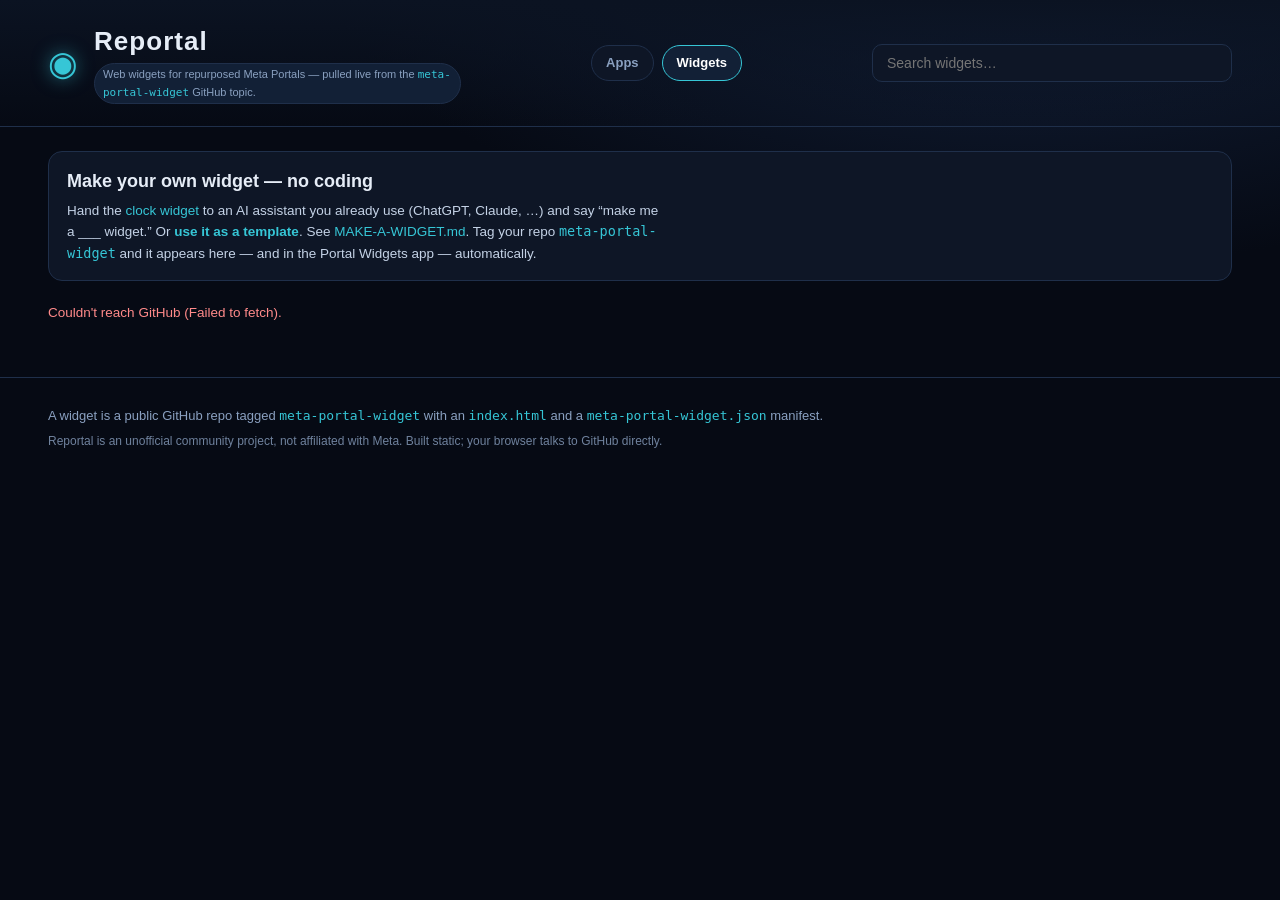
==== widgets.html @ 34f17ace "Add Widgets section: gallery of meta-portal-widget repos + make-your-own CTA Co-Authored-By: Claude " ====
<!DOCTYPE html>
<html lang="en">
<head>
  <meta charset="utf-8">
  <meta name="viewport" content="width=device-width, initial-scale=1">
  <title>Reportal Widgets — web widgets for repurposed Meta Portals</title>
  <meta name="description" content="A community gallery of web widgets for repurposed Meta / Facebook Portal devices, auto-aggregated from the GitHub 'meta-portal-widget' topic.">
  <link rel="stylesheet" href="styles.css">
</head>
<body>
  <header class="top">
    <div class="brand">
      <span class="logo">◉</span>
      <div>
        <h1>Reportal</h1>
        <p class="tag">Web widgets for repurposed Meta Portals — pulled live from the
          <a href="https://github.com/topics/meta-portal-widget" target="_blank" rel="noopener"><code>meta-portal-widget</code></a> GitHub topic.</p>
      </div>
    </div>
    <nav class="nav">
      <a href="/">Apps</a>
      <a href="/widgets.html" class="active">Widgets</a>
    </nav>
    <input id="search" type="search" placeholder="Search widgets…" autocomplete="off" aria-label="Search widgets">
  </header>

  <main>
    <section class="makeyours">
      <h2>Make your own widget — no coding</h2>
      <p>Hand the <a href="https://github.com/compscirunner/clock-widget" target="_blank" rel="noopener">clock widget</a>
         to an AI assistant you already use (ChatGPT, Claude, …) and say “make me a ___ widget.”
         Or <a href="https://github.com/compscirunner/clock-widget/generate" target="_blank" rel="noopener"><b>use it as a template</b></a>.
         See <a href="https://github.com/compscirunner/clock-widget/blob/main/MAKE-A-WIDGET.md" target="_blank" rel="noopener">MAKE-A-WIDGET.md</a>.
         Tag your repo <code>meta-portal-widget</code> and it appears here — and in the Portal Widgets app — automatically.</p>
    </section>

    <p id="status" class="status">Loading widgets…</p>
    <section id="grid" class="grid" aria-live="polite"></section>
  </main>

  <footer class="foot">
    <p>A widget is a public GitHub repo tagged <a href="https://github.com/topics/meta-portal-widget" target="_blank" rel="noopener"><code>meta-portal-widget</code></a>
       with an <code>index.html</code> and a <code>meta-portal-widget.json</code> manifest.</p>
    <p class="fine">Reportal is an unofficial community project, not affiliated with Meta. Built static; your browser talks to GitHub directly.</p>
  </footer>

  <script src="widgets.js"></script>
</body>
</html>
---- styles.css ----
:root {
  --bg: #060a14;
  --panel: #0e1626;
  --panel-2: #122036;
  --line: #1f2f4a;
  --text: #e6edf7;
  --muted: #8aa0c0;
  --accent: #36c6d6;
  --accent-2: #5a8cff;
}

* { box-sizing: border-box; }

body {
  margin: 0;
  background:
    radial-gradient(1200px 600px at 80% -10%, #14233f 0%, transparent 60%),
    var(--bg);
  color: var(--text);
  font: 15px/1.5 -apple-system, "Segoe UI", Roboto, Helvetica, Arial, sans-serif;
  min-height: 100vh;
}

a { color: var(--accent); text-decoration: none; }
a:hover { text-decoration: underline; }
code { font-family: ui-monospace, "SF Mono", Menlo, Consolas, monospace; color: var(--accent); }

.top {
  display: flex;
  flex-wrap: wrap;
  gap: 16px 24px;
  align-items: center;
  justify-content: space-between;
  padding: 22px clamp(16px, 4vw, 48px);
  border-bottom: 1px solid var(--line);
  background: linear-gradient(180deg, #0b1322, transparent);
}
.brand { display: flex; align-items: center; gap: 16px; }
.logo {
  font-size: 34px; line-height: 1;
  color: var(--accent);
  text-shadow: 0 0 18px rgba(54, 198, 214, .6);
}
.top h1 { margin: 0; font-size: 26px; letter-spacing: .04em; }
.tag { margin: 2px 0 0; color: var(--muted); font-size: 13.5px; max-width: 60ch; }

#search {
  flex: 1 1 240px;
  max-width: 360px;
  padding: 10px 14px;
  background: var(--panel);
  border: 1px solid var(--line);
  border-radius: 10px;
  color: var(--text);
  font-size: 14px;
}
#search:focus { outline: none; border-color: var(--accent); }

main { padding: 24px clamp(16px, 4vw, 48px) 8px; }
.status { color: var(--muted); margin: 4px 0 18px; font-size: 13.5px; }
.status.err { color: #ff8a8a; }
.empty { color: var(--muted); }

.grid {
  display: grid;
  grid-template-columns: repeat(auto-fill, minmax(280px, 1fr));
  gap: 20px;
}

.card {
  background: var(--panel);
  border: 1px solid var(--line);
  border-radius: 14px;
  overflow: hidden;
  display: flex;
  flex-direction: column;
  transition: transform .12s ease, border-color .12s ease, box-shadow .12s ease;
}
.card:hover {
  transform: translateY(-3px);
  border-color: var(--accent);
  box-shadow: 0 12px 30px rgba(0, 0, 0, .4);
}
.shot { display: block; aspect-ratio: 16 / 9; background: var(--panel-2); }
.shot img { width: 100%; height: 100%; object-fit: cover; display: block; }

.body { padding: 14px 16px 16px; display: flex; flex-direction: column; gap: 8px; flex: 1; }
.body h3 { margin: 0; font-size: 17px; }
.by { margin: 0; color: var(--muted); font-size: 12.5px; }
.desc { margin: 0; color: #c4d2e6; font-size: 13.5px; flex: 1; }

.tags { display: flex; flex-wrap: wrap; gap: 6px; }
.tag {
  font-size: 11px; padding: 2px 8px; border-radius: 999px;
  background: var(--panel-2); border: 1px solid var(--line); color: var(--muted);
}
.tag.cat { color: var(--accent); border-color: rgba(54, 198, 214, .4); }

.actions { display: flex; gap: 8px; margin-top: 4px; }
.btn {
  flex: 1; text-align: center;
  padding: 8px 10px; border-radius: 9px; font-size: 13px; font-weight: 600;
  background: var(--panel-2); border: 1px solid var(--line); color: var(--text);
}
.btn:hover { text-decoration: none; border-color: var(--accent); }
.btn.primary {
  background: linear-gradient(180deg, var(--accent-2), #3a6bdb);
  border-color: transparent; color: #fff;
}

.foot {
  margin-top: 28px;
  padding: 22px clamp(16px, 4vw, 48px) 40px;
  border-top: 1px solid var(--line);
  color: var(--muted);
  font-size: 13px;
}
.foot p { margin: 6px 0; }
.foot .fine { font-size: 12px; opacity: .8; }

/* Apps / Widgets tabs */
.nav { display: flex; gap: 8px; }
.nav a {
  padding: 7px 14px; border-radius: 999px;
  border: 1px solid var(--line); background: var(--panel);
  color: var(--muted); font-size: 13px; font-weight: 600;
}
.nav a:hover { text-decoration: none; border-color: var(--accent); color: var(--text); }
.nav a.active { color: #fff; border-color: var(--accent); background: var(--panel-2); }

/* "Make your own widget" panel */
.makeyours {
  background: var(--panel); border: 1px solid var(--line);
  border-radius: 14px; padding: 16px 18px; margin: 0 0 22px;
}
.makeyours h2 { margin: 0 0 6px; font-size: 18px; }
.makeyours p { margin: 0; color: #c4d2e6; font-size: 13.5px; max-width: 80ch; }
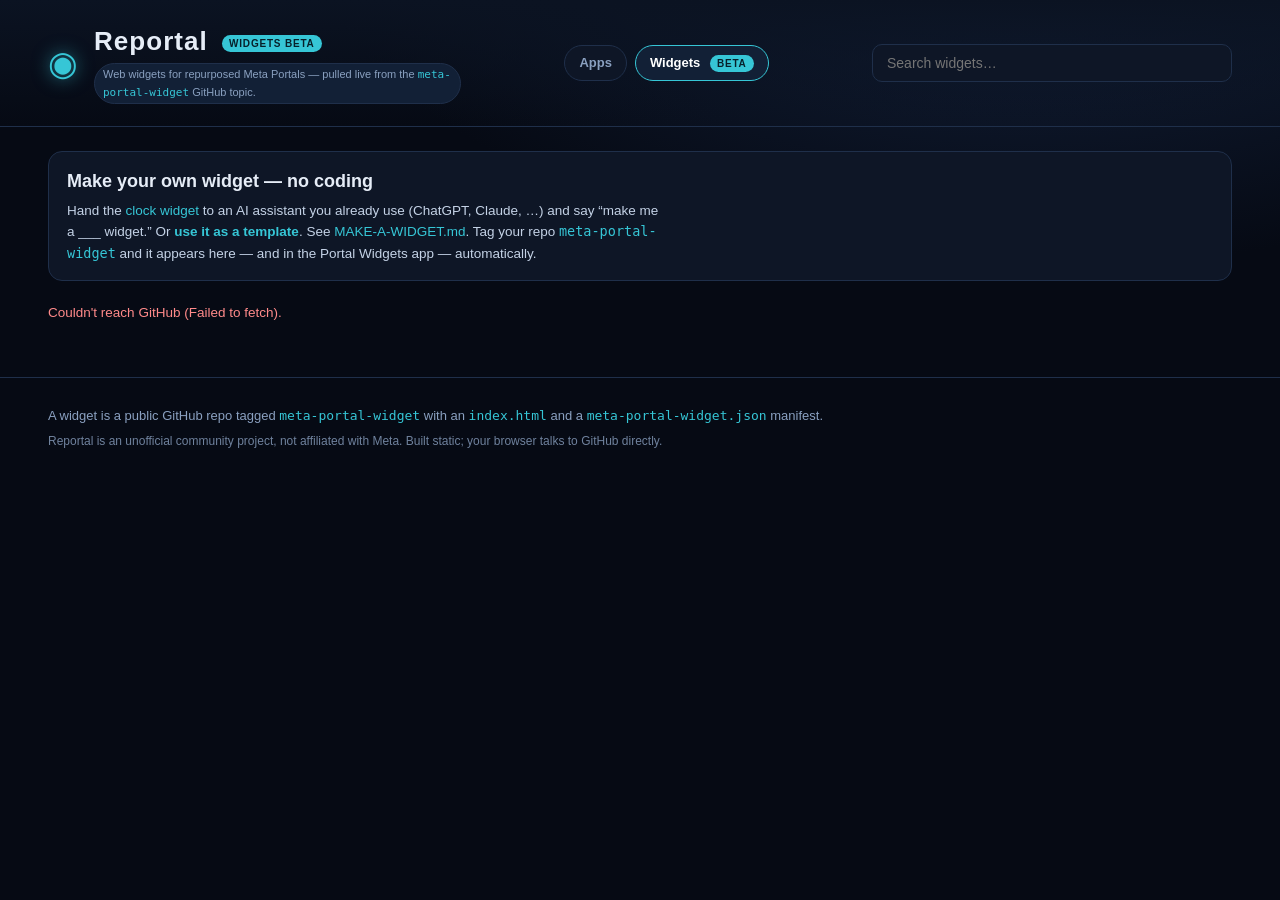
==== commit 2f4f64f9: "Brand the Widgets section as beta (nav badge + header + title) Co-Authored-By: Claude Opus 4.8 <nore" ====
--- a/widgets.html
+++ b/widgets.html
@@ -3,7 +3,7 @@
 <head>
   <meta charset="utf-8">
   <meta name="viewport" content="width=device-width, initial-scale=1">
-  <title>Reportal Widgets — web widgets for repurposed Meta Portals</title>
+  <title>Reportal Widgets (beta) — web widgets for repurposed Meta Portals</title>
   <meta name="description" content="A community gallery of web widgets for repurposed Meta / Facebook Portal devices, auto-aggregated from the GitHub 'meta-portal-widget' topic.">
   <link rel="stylesheet" href="styles.css">
 </head>
@@ -12,14 +12,14 @@
     <div class="brand">
       <span class="logo">◉</span>
       <div>
-        <h1>Reportal</h1>
+        <h1>Reportal <span class="beta">Widgets beta</span></h1>
         <p class="tag">Web widgets for repurposed Meta Portals — pulled live from the
           <a href="https://github.com/topics/meta-portal-widget" target="_blank" rel="noopener"><code>meta-portal-widget</code></a> GitHub topic.</p>
       </div>
     </div>
     <nav class="nav">
       <a href="/">Apps</a>
-      <a href="/widgets.html" class="active">Widgets</a>
+      <a href="/widgets.html" class="active">Widgets <span class="beta">beta</span></a>
     </nav>
     <input id="search" type="search" placeholder="Search widgets…" autocomplete="off" aria-label="Search widgets">
   </header>
--- a/styles.css
+++ b/styles.css
@@ -135,3 +135,11 @@
 }
 .makeyours h2 { margin: 0 0 6px; font-size: 18px; }
 .makeyours p { margin: 0; color: #c4d2e6; font-size: 13.5px; max-width: 80ch; }
+
+/* beta badge */
+.beta {
+  display: inline-block; margin-left: 6px;
+  padding: 1px 7px; border-radius: 999px;
+  font-size: 10px; font-weight: 700; letter-spacing: .08em; text-transform: uppercase;
+  color: #07202a; background: var(--accent); vertical-align: middle;
+}
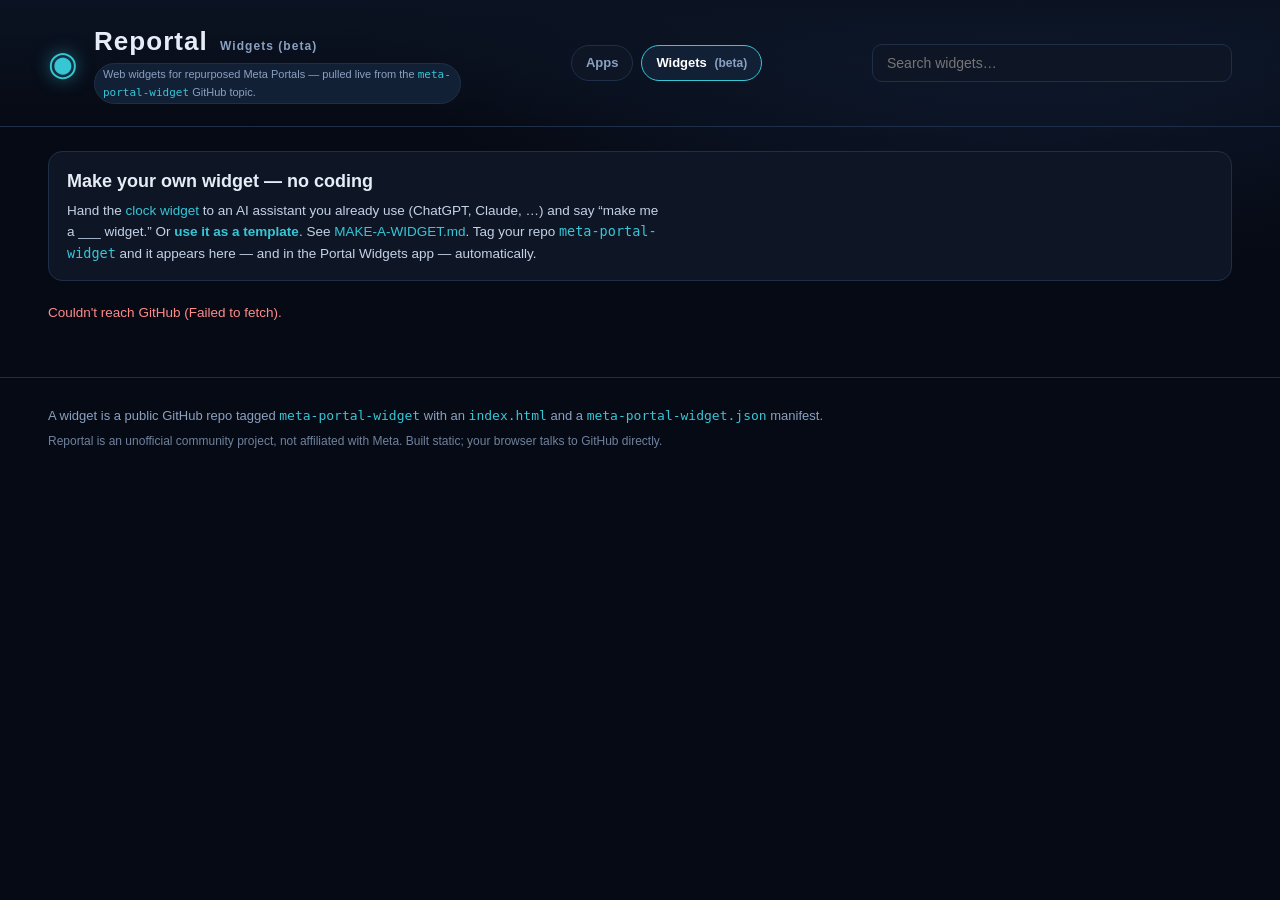
==== commit f9513502: "Widgets (beta) wording — plain parenthetical, not a pill badge Co-Authored-By: Claude Opus 4.8 <nore" ====
--- a/widgets.html
+++ b/widgets.html
@@ -12,14 +12,14 @@
     <div class="brand">
       <span class="logo">◉</span>
       <div>
-        <h1>Reportal <span class="beta">Widgets beta</span></h1>
+        <h1>Reportal <span class="beta">Widgets (beta)</span></h1>
         <p class="tag">Web widgets for repurposed Meta Portals — pulled live from the
           <a href="https://github.com/topics/meta-portal-widget" target="_blank" rel="noopener"><code>meta-portal-widget</code></a> GitHub topic.</p>
       </div>
     </div>
     <nav class="nav">
       <a href="/">Apps</a>
-      <a href="/widgets.html" class="active">Widgets <span class="beta">beta</span></a>
+      <a href="/widgets.html" class="active">Widgets <span class="beta">(beta)</span></a>
     </nav>
     <input id="search" type="search" placeholder="Search widgets…" autocomplete="off" aria-label="Search widgets">
   </header>
--- a/styles.css
+++ b/styles.css
@@ -136,10 +136,5 @@
 .makeyours h2 { margin: 0 0 6px; font-size: 18px; }
 .makeyours p { margin: 0; color: #c4d2e6; font-size: 13.5px; max-width: 80ch; }
 
-/* beta badge */
-.beta {
-  display: inline-block; margin-left: 6px;
-  padding: 1px 7px; border-radius: 999px;
-  font-size: 10px; font-weight: 700; letter-spacing: .08em; text-transform: uppercase;
-  color: #07202a; background: var(--accent); vertical-align: middle;
-}
+/* "(beta)" marker — subtle parenthetical, not a badge */
+.beta { margin-left: 4px; font-size: 12px; font-weight: 600; color: var(--muted); }
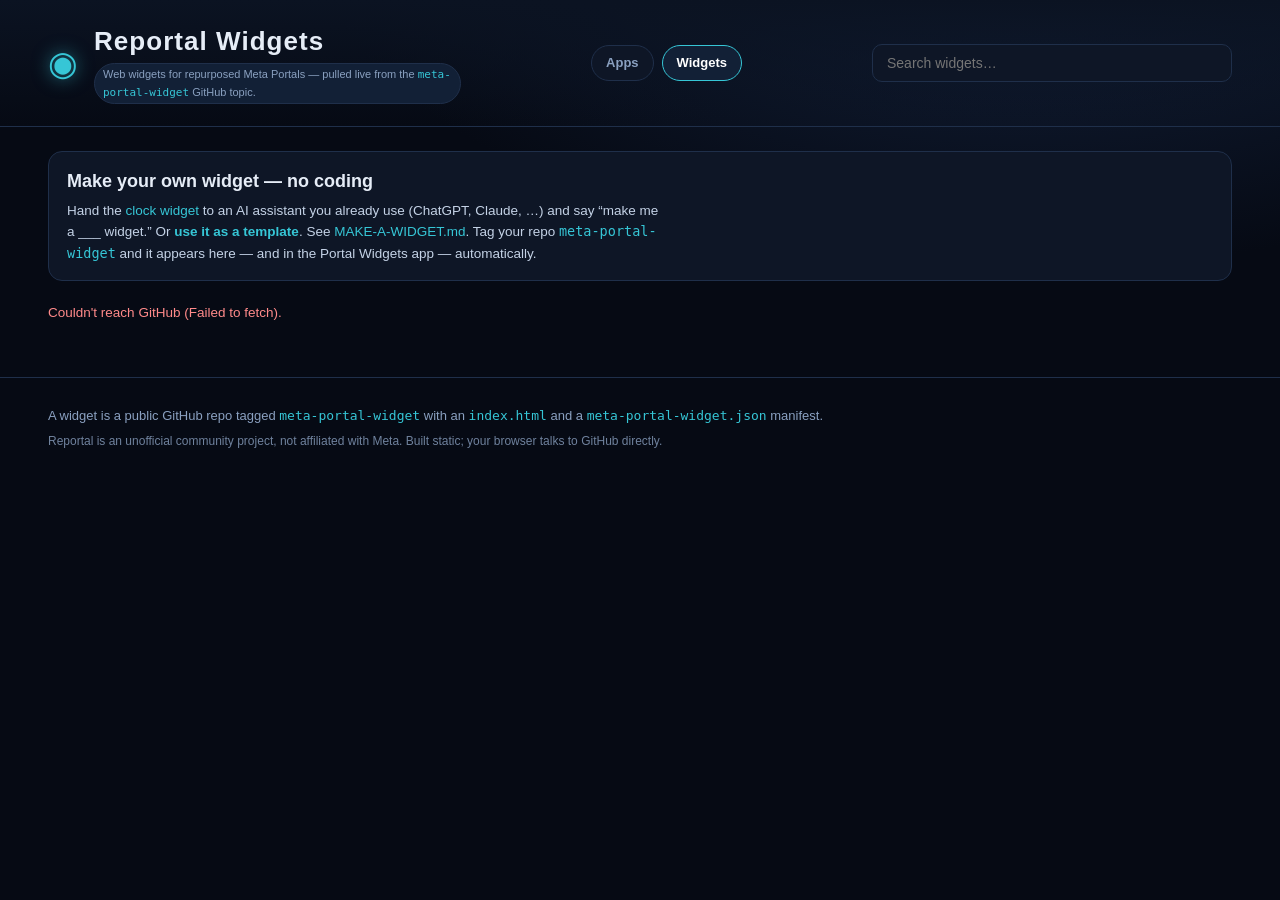
==== commit d0be98a7: "Widgets: drop the (beta) tag — section is stable Co-Authored-By: Claude Opus 4.8 <noreply@anthropic." ====
--- a/widgets.html
+++ b/widgets.html
@@ -3,7 +3,7 @@
 <head>
   <meta charset="utf-8">
   <meta name="viewport" content="width=device-width, initial-scale=1">
-  <title>Reportal Widgets (beta) — web widgets for repurposed Meta Portals</title>
+  <title>Reportal Widgets — web widgets for repurposed Meta Portals</title>
   <meta name="description" content="A community gallery of web widgets for repurposed Meta / Facebook Portal devices, auto-aggregated from the GitHub 'meta-portal-widget' topic.">
   <link rel="stylesheet" href="styles.css">
 </head>
@@ -12,14 +12,14 @@
     <div class="brand">
       <span class="logo">◉</span>
       <div>
-        <h1>Reportal <span class="beta">Widgets (beta)</span></h1>
+        <h1>Reportal Widgets</h1>
         <p class="tag">Web widgets for repurposed Meta Portals — pulled live from the
           <a href="https://github.com/topics/meta-portal-widget" target="_blank" rel="noopener"><code>meta-portal-widget</code></a> GitHub topic.</p>
       </div>
     </div>
     <nav class="nav">
       <a href="/">Apps</a>
-      <a href="/widgets.html" class="active">Widgets <span class="beta">(beta)</span></a>
+      <a href="/widgets.html" class="active">Widgets</a>
     </nav>
     <input id="search" type="search" placeholder="Search widgets…" autocomplete="off" aria-label="Search widgets">
   </header>
--- a/styles.css
+++ b/styles.css
@@ -135,6 +135,3 @@
 }
 .makeyours h2 { margin: 0 0 6px; font-size: 18px; }
 .makeyours p { margin: 0; color: #c4d2e6; font-size: 13.5px; max-width: 80ch; }
-
-/* "(beta)" marker — subtle parenthetical, not a badge */
-.beta { margin-left: 4px; font-size: 12px; font-weight: 600; color: var(--muted); }
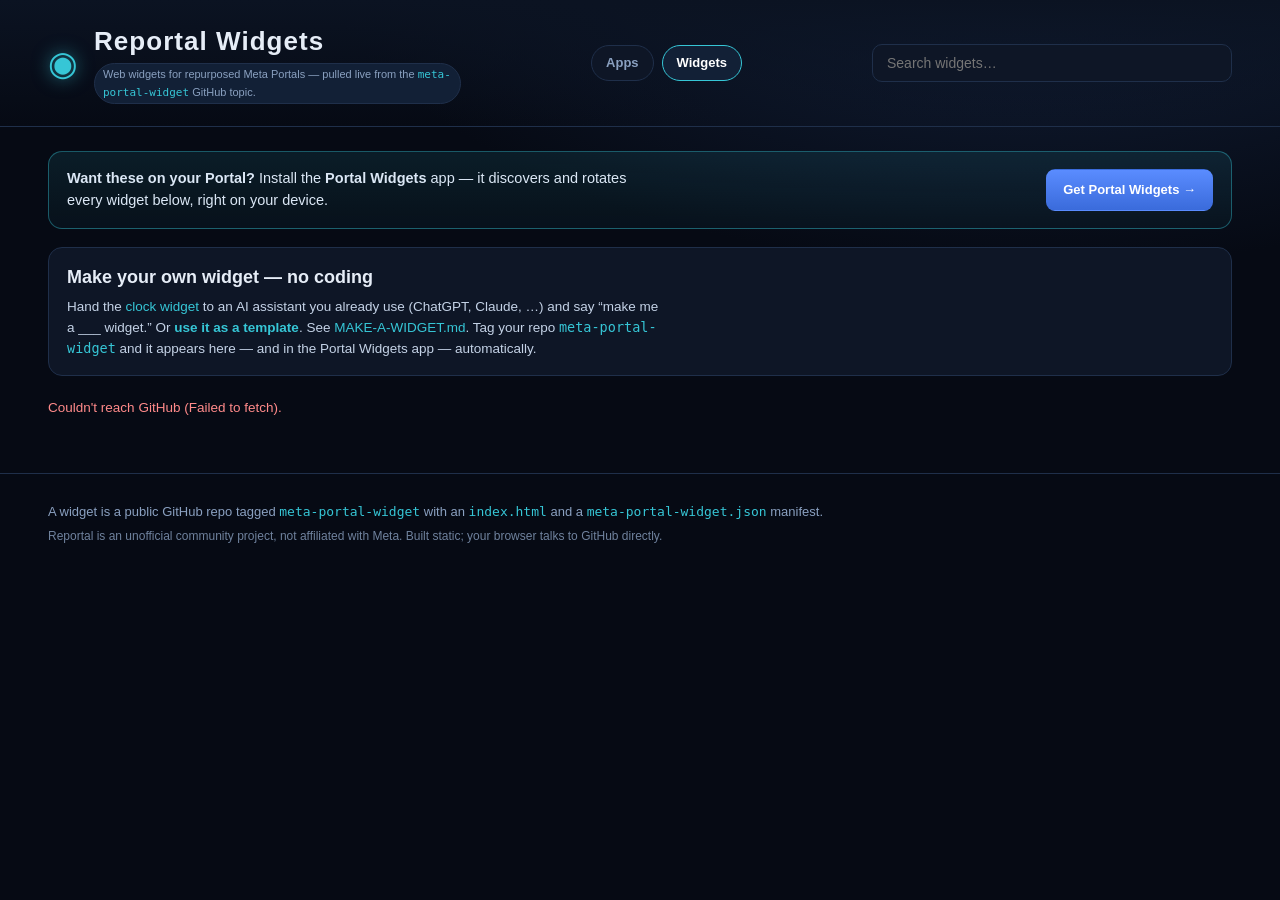
==== commit 2e0ab2b7: "Widgets page: add 'install the Portal Widgets app to run these' CTA Co-Authored-By: Claude Opus 4.8 " ====
--- a/widgets.html
+++ b/widgets.html
@@ -25,6 +25,14 @@
   </header>
 
   <main>
+    <section class="runbar">
+      <div class="runbar-txt">
+        <strong>Want these on your Portal?</strong> Install the <b>Portal Widgets</b> app — it
+        discovers and rotates every widget below, right on your device.
+      </div>
+      <a class="btn primary" href="https://github.com/compscirunner/portal-widgets#readme" target="_blank" rel="noopener">Get Portal Widgets →</a>
+    </section>
+
     <section class="makeyours">
       <h2>Make your own widget — no coding</h2>
       <p>Hand the <a href="https://github.com/compscirunner/clock-widget" target="_blank" rel="noopener">clock widget</a>
--- a/styles.css
+++ b/styles.css
@@ -135,3 +135,13 @@
 }
 .makeyours h2 { margin: 0 0 6px; font-size: 18px; }
 .makeyours p { margin: 0; color: #c4d2e6; font-size: 13.5px; max-width: 80ch; }
+
+/* "install the host app to run these" call-to-action */
+.runbar {
+  display: flex; flex-wrap: wrap; align-items: center; justify-content: space-between;
+  gap: 12px 18px; margin: 0 0 18px; padding: 16px 18px; border-radius: 14px;
+  background: linear-gradient(180deg, rgba(54,198,214,.10), rgba(54,198,214,.04));
+  border: 1px solid rgba(54,198,214,.40);
+}
+.runbar-txt { color: #dbe7f5; font-size: 14.5px; max-width: 70ch; }
+.runbar .btn { flex: 0 0 auto; padding: 10px 16px; }
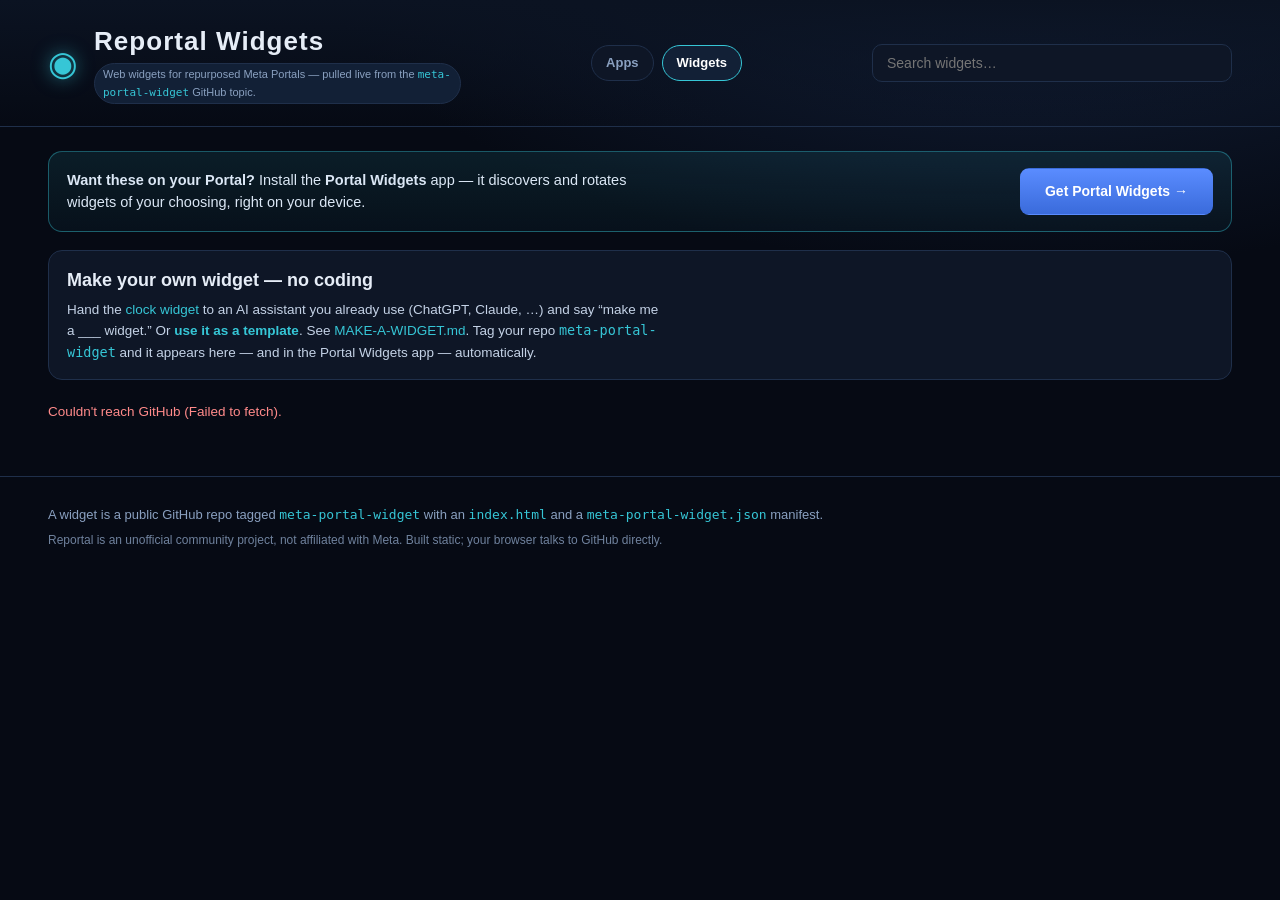
==== commit b03c81b5: "CTA copy: 'widgets of your choosing' (not all-or-nothing) Co-Authored-By: Claude Opus 4.8 <noreply@a" ====
--- a/widgets.html
+++ b/widgets.html
@@ -28,7 +28,7 @@
     <section class="runbar">
       <div class="runbar-txt">
         <strong>Want these on your Portal?</strong> Install the <b>Portal Widgets</b> app — it
-        discovers and rotates every widget below, right on your device.
+        discovers and rotates widgets of your choosing, right on your device.
       </div>
       <a class="btn primary" href="https://github.com/compscirunner/portal-widgets#readme" target="_blank" rel="noopener">Get Portal Widgets →</a>
     </section>
--- a/styles.css
+++ b/styles.css
@@ -144,4 +144,4 @@
   border: 1px solid rgba(54,198,214,.40);
 }
 .runbar-txt { color: #dbe7f5; font-size: 14.5px; max-width: 70ch; }
-.runbar .btn { flex: 0 0 auto; padding: 10px 16px; }
+.runbar .btn { flex: 0 0 auto; padding: 12px 24px; font-size: 14px; white-space: nowrap; }
